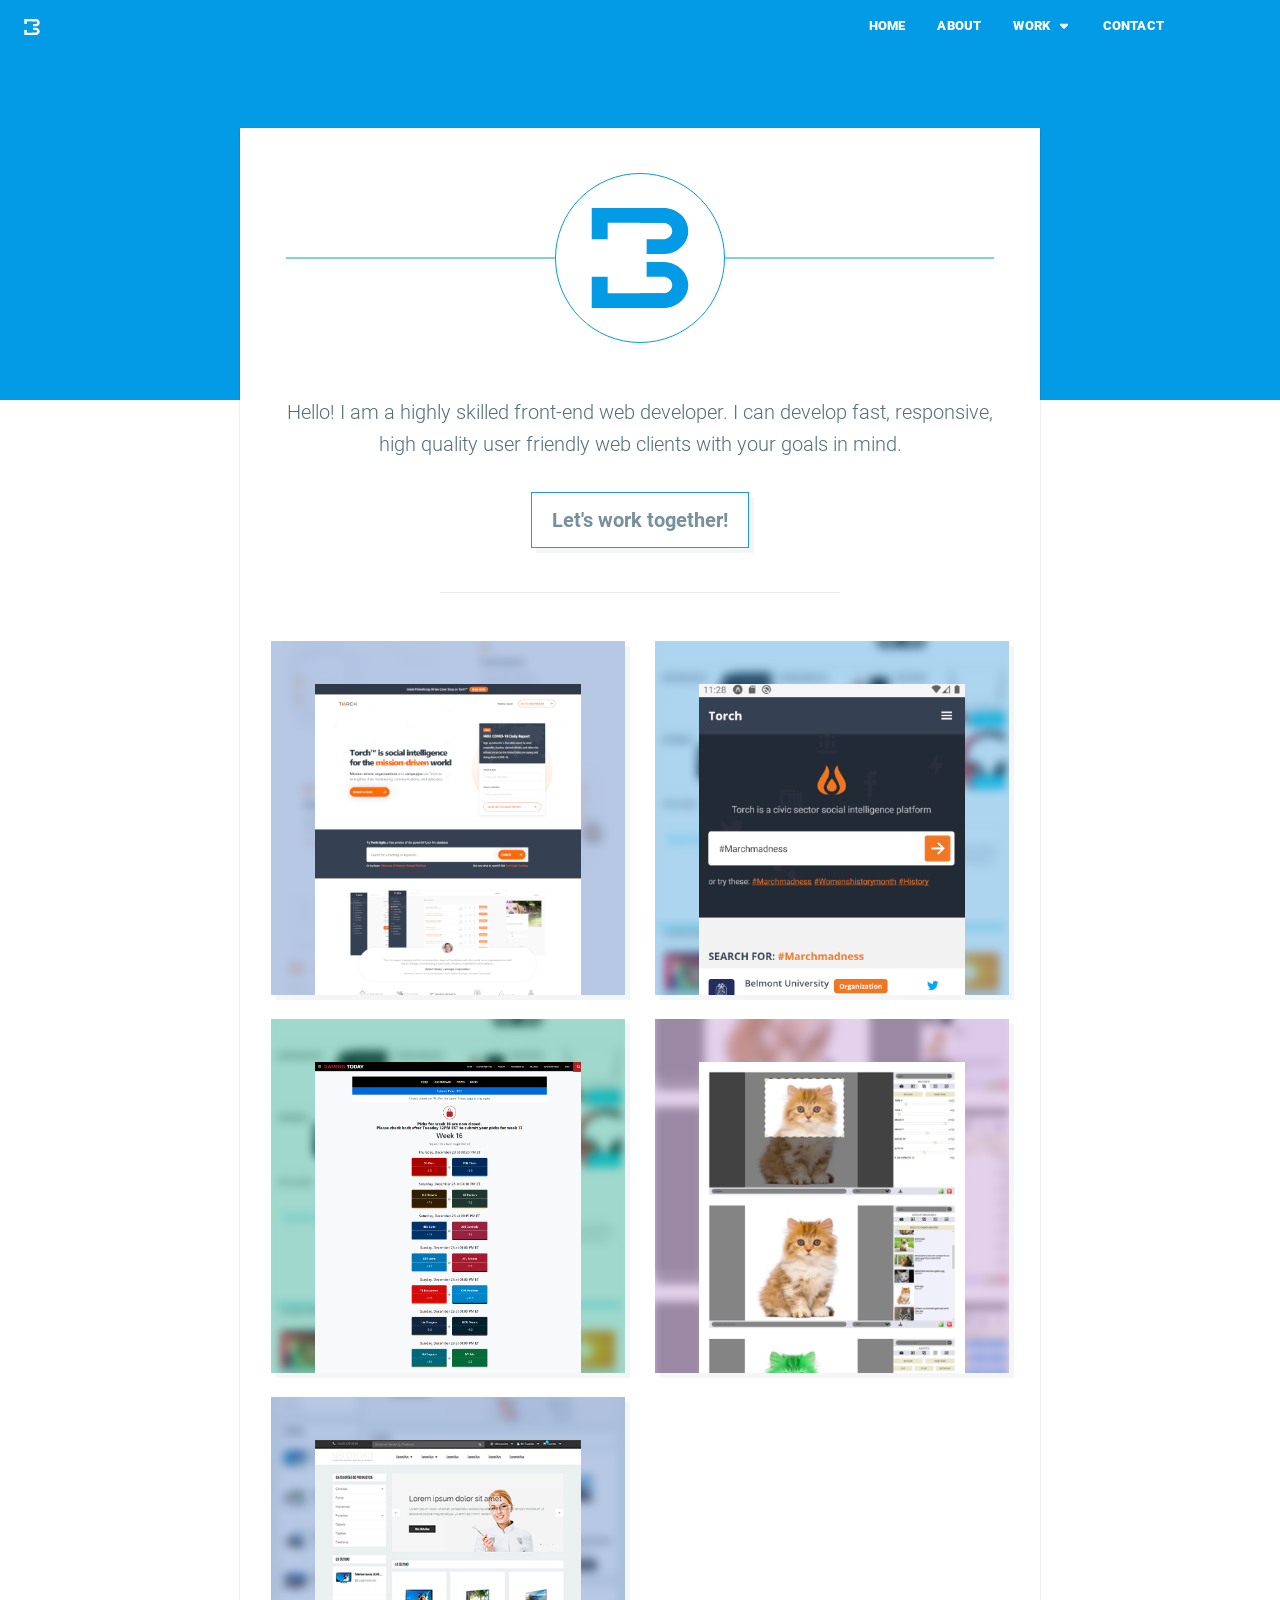
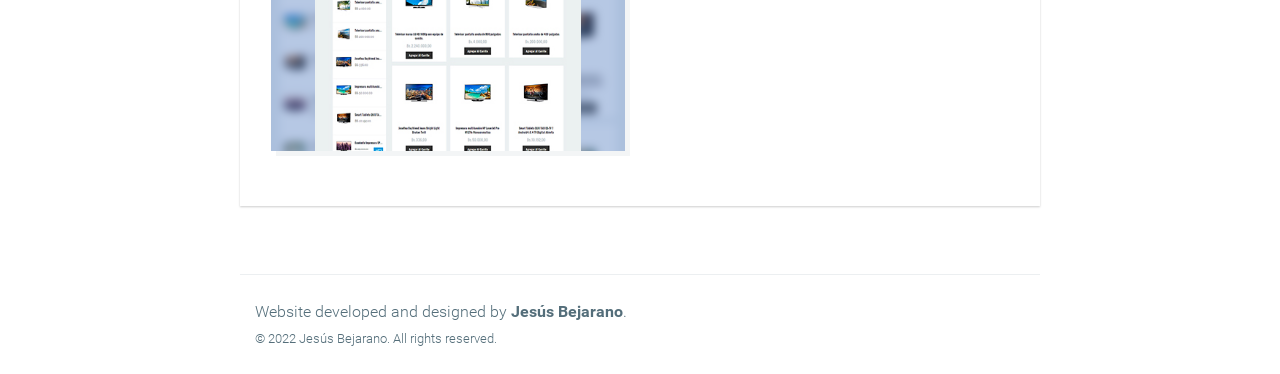
==== index.html @ dff2f797 "gen" ====
<!DOCTYPE html>
<html lang='en'>
<head>
    <meta charset="utf-8"/>
    <meta name="viewport" content="width=device-width, initial-scale=1, maximum-scale=1"/>
    <meta name="description" content='Hello! My name is Jesús Bejarano. I&#39;m a designer, front-end developer from Venezuela.'/>
    <meta name="viewport" content="width=device-width,initial-scale=1,maximum-scale=1.0">
    <title>Jesús Bejarano. Web designer and developer.</title>
    <link rel="shortcut icon" href="https://jbejam.github.io/portfolio/img/favicon.ico" media="all"/>
    <link rel="apple-touch-icon" href="https://jbejam.github.io/portfolio/img/apple-touch-icon.jpg" media="all"/>
    
    <link rel="stylesheet" href="https://jbejam.github.io/portfolio/css/fonts.min.css" media="x">
    
    <link rel="stylesheet" href="https://jbejam.github.io/portfolio//css/highlight/dracula.css" media="x">
    
    
    <link rel="stylesheet" href="https://jbejam.github.io/portfolio/css/main.css" media="all"/>
    <script>window.Hugo = {}; window.Hugo.Site = {}; window.Hugo.Site.BaseURL = "/";</script>
    <script>window.MQ=Object.freeze({tiny:window.matchMedia("only screen and (max-width: 33.9em)").matches,tinyUp:window.matchMedia("only screen and (min-width: 34em)").matches,small:window.matchMedia("only screen and (max-width: 47.9em)").matches,smallUp:window.matchMedia("only screen and (min-width: 48em)").matches,medium:window.matchMedia("only screen and (max-width: 61.9em)").matches,mediumUp:window.matchMedia("only screen and (min-width: 62em)").matches,large:window.matchMedia("only screen and (max-width: 74.9em)").matches,largeUp:window.matchMedia("only screen and (min-width: 75em)").matches}),function(e,n,t){"use strict";var i="(max-width: 62em)";t.doSync=function(){var e=[].slice.call(arguments,0,1)[0],n=[].slice.call(arguments,1);void 0!==window.requestAnimationFrame?t.requestAnimationFrame(function(){e.apply(this,n)}):setTimeout(e,0,n)},t.appendStyle=function(e){document.head.appendChild(e)},t.inStyleSheets=function(e){return[].some.call(document.styleSheets,function(n){var t=n.href;return t&&t.indexOf(e)>-1})},t.setMedia=function(e,n){var i=e.href;n=n,Array.isArray(e)&&(e=e[0],i=e.href);var a=t.inStyleSheets(i);return a?(e.media=n,!0):void t.doSync(t.setMedia,e,n)},t.setMediaMobile=function(e){t.setMedia(e,i)},t.setMediaDesktop=function(e){t.setMedia(e,"all")},[].forEach.call(e,function(e){var n=e.media;"x"===n&&t.setMediaDesktop(e),"m"===n&&t.setMediaMobile(e)})}(document.getElementsByTagName("link"),window.document.styleSheets,window),function(){"use strict";function e(e){var n=document.head,t=new XMLHttpRequest;t.open("GET",e,!0),t.responseType="document",t.send(),t.onload=function(e){try{var i=t.responseXML.documentElement;i.style.display="none",n.insertBefore(i,n.childNodes[n.childNodes.length-1])}catch(e){console.log(e)}}}var n=document;n.head;e("https://jbejam.github.io/portfolio/svg/build/symbol/svg/sprite.symbol.svg")}();</script>
</head>
<body>

    <header id="header" class="header spread" data-sticky-container>
        <nav id="mobileNavigation" class="navigation spread tween affix top top-bar" aria-hidden="true">
            <a class="logo tween absolute-center-y" href="/">
                <svg xmlns="http://www.w3.org/2000/svg" width="32" height="33.138" viewBox="0 0 29.999998 31.066779"><g fill="#039be5"><path d="M3.98 4.582V.006h18.672v4.576z"/><path d="M22.25 0c-3.227 0-6.153 1.797-7.305 4.58h7.004c.087-.007.176-.012.265-.012 1.542 0 2.793 1.155 2.793 2.58-.002 1.32-1.083 2.426-2.504 2.562v.004h-5.442v4.602h5.442v.01l.12-.01h.024v-.002c4.12-.212 7.344-3.356 7.352-7.166C30 3.176 26.55 0 22.25 0zM0 .017v9.695h4.953V.017z"/><g><path d="M3.98 26.485v4.576h18.672v-4.575z"/><path d="M22.25 31.067c-3.227 0-6.153-1.797-7.305-4.582h7.004c.087.01.176.013.265.014 1.542 0 2.793-1.156 2.793-2.58-.002-1.32-1.083-2.427-2.504-2.563v-.004h-5.442V16.75h5.442v-.01l.12.01h.024v.003c4.12.212 7.344 3.355 7.352 7.166 0 3.97-3.45 7.147-7.75 7.147zM0 31.05v-9.695h4.953v9.695z"/></g></g></svg>
            </a>
            <a id="mobileNavigationTrigger" href="javascript:;" class="hamburger absolute-center-y" aria-expanded="false" aria-label="navigation menu" role="button" title="navigation menu" aria-controls="navigation">
                <span></span>
            </a>
        </nav>
        <nav id="navigation" class="navigation spread tween affix top top-bar" data-sticky  data-options="marginTop:0;" style="width:100%">
            <div class="top-bar-left">
                <ul class="menu">
                    <li class="topbar-title">
                        <a id="logo" class="logo tween" href="https://jbejam.github.io/portfolio/">
                            <svg xmlns="http://www.w3.org/2000/svg" width="32" height="33.138" viewBox="0 0 29.999998 31.066779"><g fill="#039be5"><path d="M3.98 4.582V.006h18.672v4.576z"/><path d="M22.25 0c-3.227 0-6.153 1.797-7.305 4.58h7.004c.087-.007.176-.012.265-.012 1.542 0 2.793 1.155 2.793 2.58-.002 1.32-1.083 2.426-2.504 2.562v.004h-5.442v4.602h5.442v.01l.12-.01h.024v-.002c4.12-.212 7.344-3.356 7.352-7.166C30 3.176 26.55 0 22.25 0zM0 .017v9.695h4.953V.017z"/><g><path d="M3.98 26.485v4.576h18.672v-4.575z"/><path d="M22.25 31.067c-3.227 0-6.153-1.797-7.305-4.582h7.004c.087.01.176.013.265.014 1.542 0 2.793-1.156 2.793-2.58-.002-1.32-1.083-2.427-2.504-2.563v-.004h-5.442V16.75h5.442v-.01l.12.01h.024v.003c4.12.212 7.344 3.355 7.352 7.166 0 3.97-3.45 7.147-7.75 7.147zM0 31.05v-9.695h4.953v9.695z"/></g></g></svg>
                        </a>
                    </li>
                </ul>
            </div>
            <div role="navigation" class="top-bar-right" aria-hidden="false">
                <ul class="menu">
                    <li>
                        <ul class="vertical medium-horizontal menu">
                            <li>
                                <a id="site-title" href="https://jbejam.github.io/portfolio/">Home</a>
                            </li>

                            <li>
                                <a title="About" href="https://jbejam.github.io/portfolio/page/about/">About</a>
                            </li>
                            <li>
                                <a href="javascript:;" data-submenu>
                                 Work&nbsp;
                                 <svg xmlns="http://www.w3.org/2000/svg" width="24px" height="24px" viewBox="0 0 24 24" fill="white">
                                    <path d="M6.1018 8C5.02785 8 4.45387 9.2649 5.16108 10.0731L10.6829 16.3838C11.3801 17.1806 12.6197 17.1806 13.3169 16.3838L18.8388 10.0731C19.5459 9.2649 18.972 8 17.898 8H6.1018Z" fill="#white"/>
                                </svg>
                            </a>
                            <ul class="submenu">
                                <li>
                                  <a href="https://jbejam.github.io/portfolio/sample/torch">Torch</a>
                              </li>
                              <li>
                                  <a href="https://jbejam.github.io/portfolio/sample/torch-mobile/">Torch Mobile</a>
                              </li>
                              <li>
                                  <a href="https://jbejam.github.io/portfolio/sample/pick-em/">WP Pick-Em</a>
                              </li>
                              <li>
                                  <a href="https://jbejam.github.io/portfolio/sample/phantasoft-embeddable-image-editor/">Phantasoft IE</a>
                              </li>
                              <li>
                                  <a href="https://jbejam.github.io/portfolio/sample/necoyoad/">Necoyoad</a>
                              </li>
                          </ul>
                      </li>
                      <li>
                        <a title="Contact" href="https://jbejam.github.io/portfolio/page/contact/">Contact</a>
                    </li>
                </ul>
            </li>
            <li>
                <ul class="menu">

                    <li>
                        <a title="Github" href="http://github.com/jbejam" target="_blank">
                            <svg>
                                <use xlink:href="#github"></use>
                            </svg>
                        </a>
                    </li>





                    <li>
                        <a title="LinkedIn" href="https://ve.linkedin.com/in/jes%c3%bas-bejarano-33677758" target="_blank">
                            <svg>
                                <use xlink:href="#linkedin"></use>
                            </svg>
                        </a>
                    </li>



                </ul>
            </li>
        </ul>
    </div>
</nav>
</header>

<main id="main" class="main pale row">
    
    <header id="intro" class="intro text-center stack column">
        <div class="featured line-through">
            <a class="picture rounded-frame tween" href="/">
                <img src="img/default.svg" alt="Logo">
            </a>
        </div>
        <h1></h1>
        <p class="lead">Hello! I am a highly skilled front-end web developer. I can develop fast, responsive, high quality user friendly web clients with your goals in mind.</p>
        <a class="hollow large primary button" href="mailto:bejaranojesus99@gmail.com" target="_top">Let&#39;s work together!</a>
    </header>
    
    <hr />

    <article class="row medium-up-2">
        <article class="sample column">
            <a href="https://jbejam.github.io/portfolio/sample/torch" target="_self" title="The Torch intelligence platform">
                <figure class="rise tween">
                    <span class="thumbnail-background absolute-center absolute-before-center" style="background-image: url('img/jesus.torch1.com_364px.png')"></span>
                    <img class="thumbnail" src="https://jbejam.github.io/portfolio/img/jesus.torch1.com_364px.png" alt="The Torch intelligence platform">
                    <figcaption class="details tween">
                        <h6 class="title">The Torch Intelligence Platform</h6>
                        <p class="body">
                            Worked the The Torch Intelligence Platform.<br/><br/>Role: <strong>Front-End developer</strong>.
                        </p>
                    </figcaption>
                </figure>
            </a>
        </article>


    <article class="sample column">
            <a href="https://jbejam.github.io/portfolio/sample/torch-mobile/" target="_self" title="NFL Pick-EM">
                <figure class="rise tween">
                    <span class="thumbnail-background absolute-center absolute-before-center" style="background-image: url('img/364px/captura-phcomputer.jpg')"></span>
                    <img class="thumbnail" src="https://jbejam.github.io/portfolio/img/torch_mobile_search.png" alt="Torch Mobile">
                    <figcaption class="details tween">
                        <h6 class="title">The Torch Mobile App</h6>
                        <p class="body">
                        I created and developed a mobile version of Torch with the mobile framework React Native.  
                        <br/>
                        Role: <strong>Front/Back-End developer </strong>
                    </p>
                </figcaption>
            </figure>
        </a>
    </article>
    
        <article class="sample column">
            <a href="https://jbejam.github.io/portfolio/sample/pick-em/" target="_self" title="NFL Pick-EM">
                <figure class="rise tween">
                    <span class="thumbnail-background absolute-center absolute-before-center" style="background-image: url('img/364px/captura-phcomputer.jpg')"></span>
                    <img class="thumbnail" src="https://jbejam.github.io/portfolio/img/www.gamingtoday.com_pickem_.png" alt="NFL Pick-EM">
                    <figcaption class="details tween">
                        <h6 class="title">NFL pick-em game Wordpress plugin</h6>
                        <p class="body">
                        A pick-em game is a pool where friends join together to try to guess the scores of NFL games, week by week.
                        <br/>
                        Role: <strong>Front/Back-End developer </strong>
                    </p>
                </figcaption>
            </figure>
        </a>
    </article>
    <article class="sample column">
            <a href="https://jbejam.github.io/portfolio/sample/phantasoft-embeddable-image-editor/" target="_self" title="Phantasoft&#39;s Image Editor">
                <figure class="rise tween">
                    <span class="thumbnail-background absolute-center absolute-before-center" style="background-image: url('img/364px/image-plugin.png')"></span>
                    <img class="thumbnail" src="img/364px/image-plugin.png" alt="Phantasoft&#39;s Image Editor">
                    <figcaption class="details tween">
                        <h6 class="title">Phantasoft&#39;s Image Editor</h6>
                        <p class="body">
                            I developed a complete embedded image editor for "Phantasoft S.R.L" to be integrated in many of their applications.<br/><br/>Role: <strong>Front-End developer</strong>.
                        </p>
                    </figcaption>
                </figure>
            </a>
        </article>

        <article class="sample column">
            <a href="https://jbejam.github.io/portfolio/sample/necoyoad/" target="_self" title="necoyoad">
                <figure class="rise tween">
                    <span class="thumbnail-background absolute-center absolute-before-center" style="background-image: url('img/364px/captura-necotienda-home.jpg')"></span>
                    <img class="thumbnail" src="img/364px/captura-necotienda-home.jpg" alt="necoyoad">
                    <figcaption class="details tween">
                        <h6 class="title">necoyoad</h6>
                        <p class="body">
                            I worked more than year and a half with “Necoyoad C.A” as Front-End developer crafting and designing web products.<br/>Role: <strong>Front-End developer.</strong>
                        </p>
                    </figcaption>
                </figure>
            </a>
        </article>
</article>
</main>

     <footer id="footer" class="footer">
    <div class="row">
        <div class="column">
            <div class="tob-bar">
                <div class="top-bar-left">
                    <ul class="menu">
                        <li>
                            <p>Website developed and designed by <strong>Jesús Bejarano</strong>.</p><p><small>&copy;&nbsp;2022 Jesús Bejarano. All rights reserved.</mall></p>
                        </li>
                    </ul>
                </div>
                <div class="top-bar-right">
                    <ul class="menu simple">
                        
<li>
    <a title="Github" href="http://github.com/jbejam" target="_blank">
        <svg>
            <use xlink:href="#github"></use>
        </svg>
    </a>
</li>





<li>
    <a title="LinkedIn" href="https://ve.linkedin.com/in/jes%c3%bas-bejarano-33677758" target="_blank">
        <svg>
            <use xlink:href="#linkedin"></use>
        </svg>
    </a>
</li>

                    </ul>
                </div>
            </div>
        </div>
    </div>
</footer>
<script src="https://jbejam.github.io/portfolio/js/jquery.min.js"></script>
<script src="https://jbejam.github.io/portfolio/js/foot.min.js"></script>
<script>
</script>


<script>
    $(document).ready(function () {
      var snippets = [].slice.call(document.getElementsByTagName('CODE'));
      var codeblocks = [].map.call(snippets, function (i) { return i.textContent});
      var worker = new Worker('highlight-worker.js');
      worker.onmessage = function(event) {
          [].forEach.call(event.data, function (code, i) {
           snippets[i].classList.add('hljs');
           snippets[i].innerHTML = code.value;
         });
      };
      worker.postMessage({
          codeblocks: codeblocks,
          hugo: Hugo,
          }
      );
    });

</script>



<script async>
  (function(i,s,o,g,r,a,m){i['GoogleAnalyticsObject']=r;i[r]=i[r]||function(){
    (i[r].q=i[r].q||[]).push(arguments)},i[r].l=1*new Date();a=s.createElement(o),
    m=s.getElementsByTagName(o)[0];a.async=1;a.src=g;m.parentNode.insertBefore(a,m)
  })(window,document,'script','//www.google-analytics.com/analytics.js','ga');
  ga('create', 'Your Google Analytics tracking id', 'auto');
  ga('send', 'pageview');

</script>

</body>
</html>
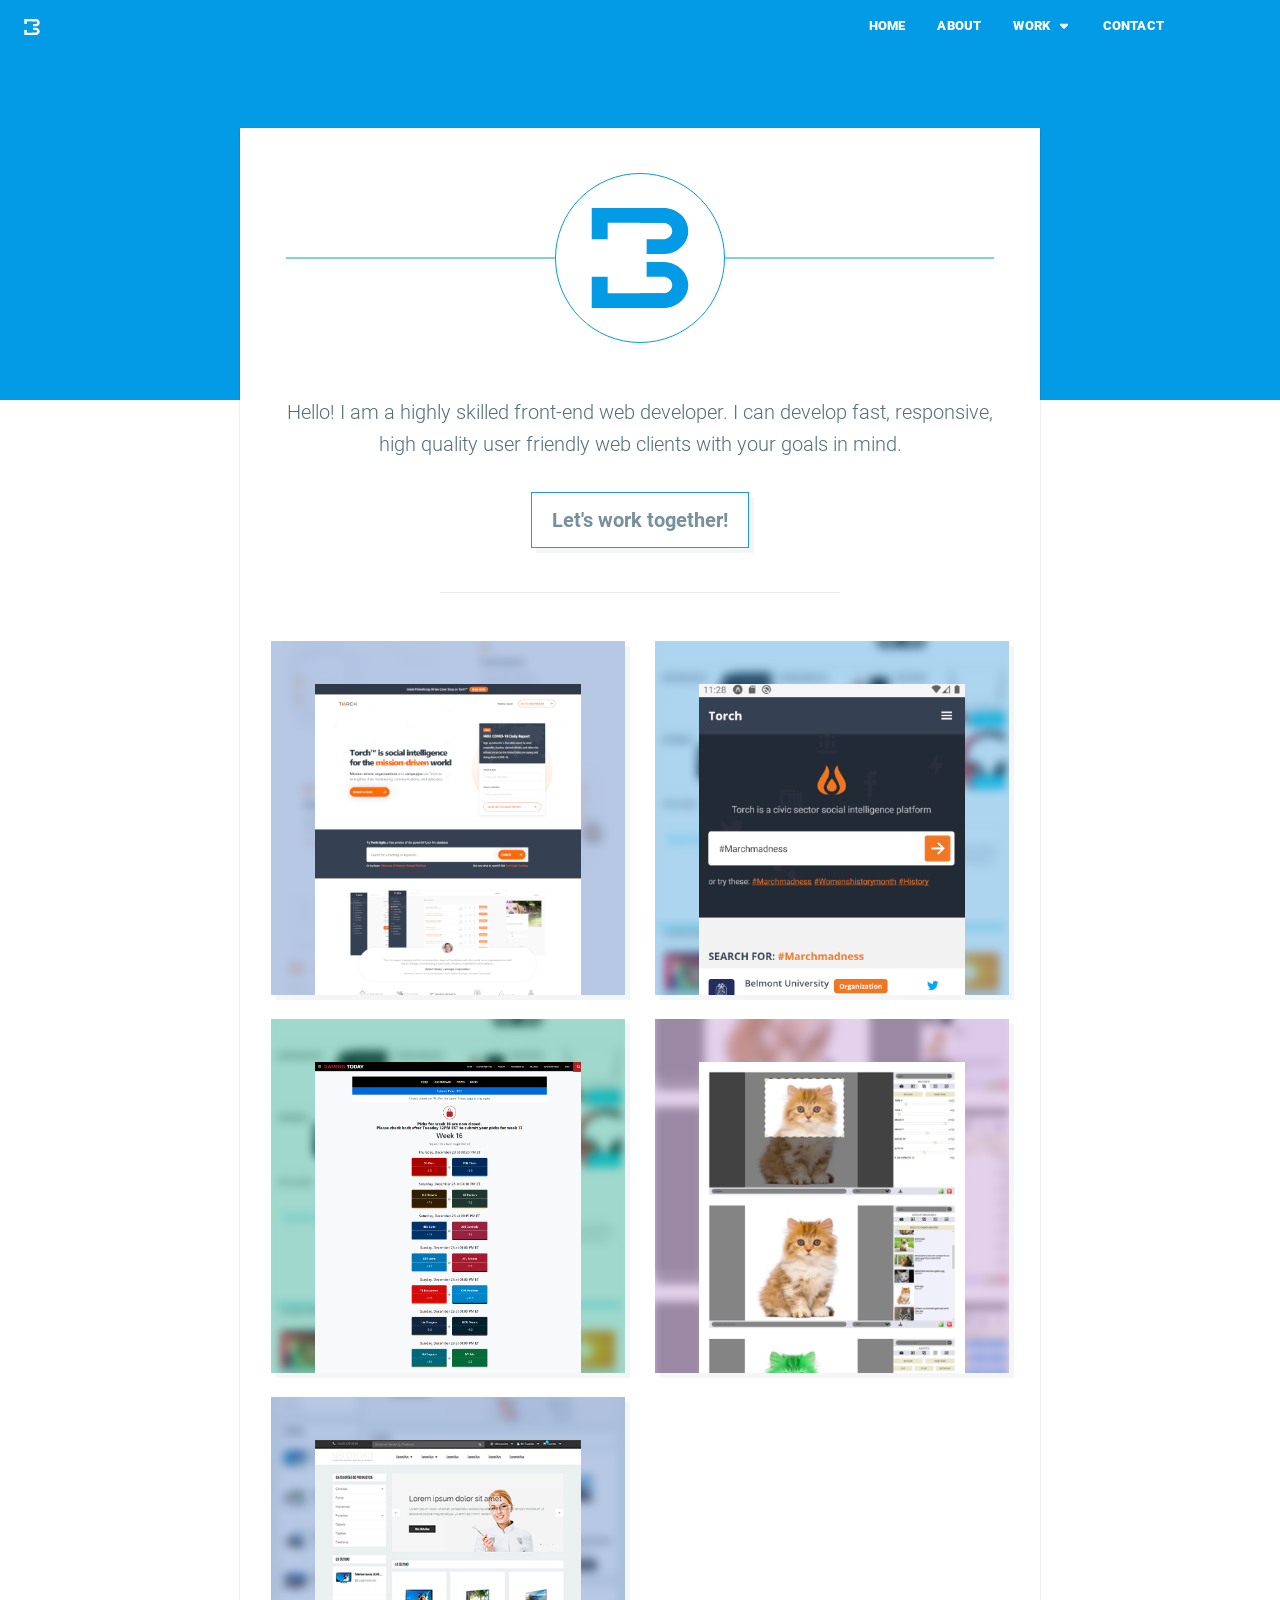
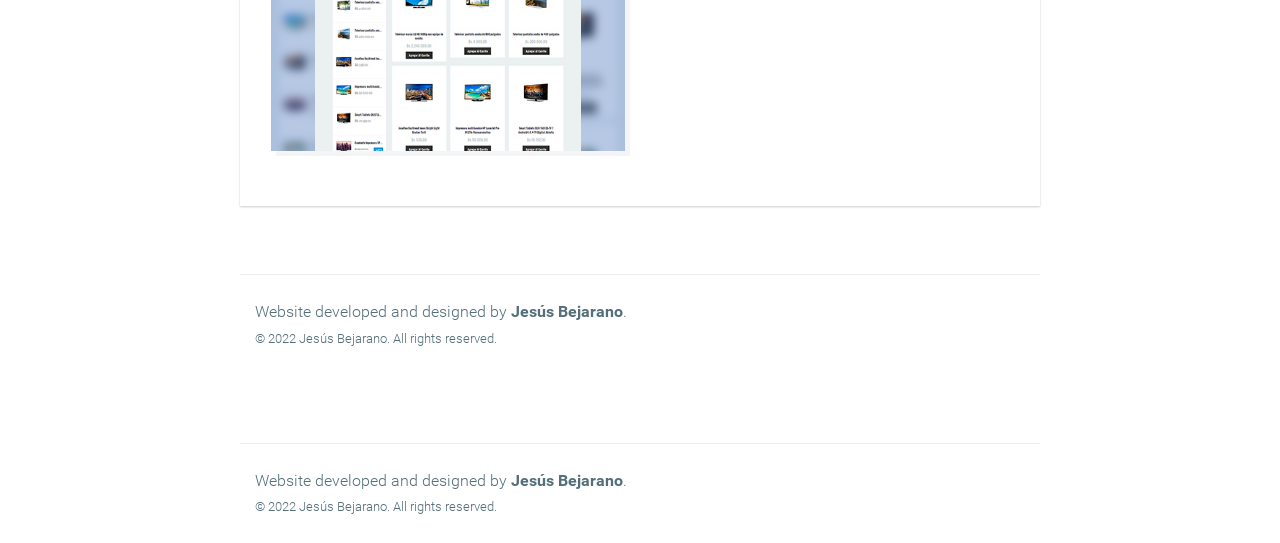
==== commit f697ed02: "gen" ====
--- a/index.html
+++ b/index.html
@@ -1,3 +1,116 @@
+<!DOCTYPE html>
+<html lang='en'>
+<head>
+    <meta charset="utf-8"/>
+    <meta name="viewport" content="width=device-width, initial-scale=1, maximum-scale=1"/>
+    <meta name="description" content='Hello! My name is Jesús Bejarano. I&#39;m a designer, front-end developer from Venezuela.'/>
+    <meta name="viewport" content="width=device-width,initial-scale=1,maximum-scale=1.0">
+    <title>Jesús Bejarano. Web designer and developer.</title>
+    <link rel="shortcut icon" href="https://jbejam.github.io/portfolio/img/favicon.ico" media="all"/>
+    <link rel="apple-touch-icon" href="https://jbejam.github.io/portfolio/img/apple-touch-icon.jpg" media="all"/>
+    
+    <link rel="stylesheet" href="https://jbejam.github.io/portfolio/css/fonts.min.css" media="x">
+    
+    <link rel="stylesheet" href="https://jbejam.github.io/portfolio//css/highlight/dracula.css" media="x">
+    
+    
+    <link rel="stylesheet" href="https://jbejam.github.io/portfolio/css/main.css" media="all"/>
+    <script>window.Hugo = {}; window.Hugo.Site = {}; window.Hugo.Site.BaseURL = "/";</script>
+    <script>window.MQ=Object.freeze({tiny:window.matchMedia("only screen and (max-width: 33.9em)").matches,tinyUp:window.matchMedia("only screen and (min-width: 34em)").matches,small:window.matchMedia("only screen and (max-width: 47.9em)").matches,smallUp:window.matchMedia("only screen and (min-width: 48em)").matches,medium:window.matchMedia("only screen and (max-width: 61.9em)").matches,mediumUp:window.matchMedia("only screen and (min-width: 62em)").matches,large:window.matchMedia("only screen and (max-width: 74.9em)").matches,largeUp:window.matchMedia("only screen and (min-width: 75em)").matches}),function(e,n,t){"use strict";var i="(max-width: 62em)";t.doSync=function(){var e=[].slice.call(arguments,0,1)[0],n=[].slice.call(arguments,1);void 0!==window.requestAnimationFrame?t.requestAnimationFrame(function(){e.apply(this,n)}):setTimeout(e,0,n)},t.appendStyle=function(e){document.head.appendChild(e)},t.inStyleSheets=function(e){return[].some.call(document.styleSheets,function(n){var t=n.href;return t&&t.indexOf(e)>-1})},t.setMedia=function(e,n){var i=e.href;n=n,Array.isArray(e)&&(e=e[0],i=e.href);var a=t.inStyleSheets(i);return a?(e.media=n,!0):void t.doSync(t.setMedia,e,n)},t.setMediaMobile=function(e){t.setMedia(e,i)},t.setMediaDesktop=function(e){t.setMedia(e,"all")},[].forEach.call(e,function(e){var n=e.media;"x"===n&&t.setMediaDesktop(e),"m"===n&&t.setMediaMobile(e)})}(document.getElementsByTagName("link"),window.document.styleSheets,window),function(){"use strict";function e(e){var n=document.head,t=new XMLHttpRequest;t.open("GET",e,!0),t.responseType="document",t.send(),t.onload=function(e){try{var i=t.responseXML.documentElement;i.style.display="none",n.insertBefore(i,n.childNodes[n.childNodes.length-1])}catch(e){console.log(e)}}}var n=document;n.head;e("https://jbejam.github.io/portfolio/svg/build/symbol/svg/sprite.symbol.svg")}();</script>
+</head>
+<body>
+
+    <header id="header" class="header spread" data-sticky-container>
+        <nav id="mobileNavigation" class="navigation spread tween affix top top-bar" aria-hidden="true">
+            <a class="logo tween absolute-center-y" href="/">
+                <svg xmlns="http://www.w3.org/2000/svg" width="32" height="33.138" viewBox="0 0 29.999998 31.066779"><g fill="#039be5"><path d="M3.98 4.582V.006h18.672v4.576z"/><path d="M22.25 0c-3.227 0-6.153 1.797-7.305 4.58h7.004c.087-.007.176-.012.265-.012 1.542 0 2.793 1.155 2.793 2.58-.002 1.32-1.083 2.426-2.504 2.562v.004h-5.442v4.602h5.442v.01l.12-.01h.024v-.002c4.12-.212 7.344-3.356 7.352-7.166C30 3.176 26.55 0 22.25 0zM0 .017v9.695h4.953V.017z"/><g><path d="M3.98 26.485v4.576h18.672v-4.575z"/><path d="M22.25 31.067c-3.227 0-6.153-1.797-7.305-4.582h7.004c.087.01.176.013.265.014 1.542 0 2.793-1.156 2.793-2.58-.002-1.32-1.083-2.427-2.504-2.563v-.004h-5.442V16.75h5.442v-.01l.12.01h.024v.003c4.12.212 7.344 3.355 7.352 7.166 0 3.97-3.45 7.147-7.75 7.147zM0 31.05v-9.695h4.953v9.695z"/></g></g></svg>
+            </a>
+            <a id="mobileNavigationTrigger" href="javascript:;" class="hamburger absolute-center-y" aria-expanded="false" aria-label="navigation menu" role="button" title="navigation menu" aria-controls="navigation">
+                <span></span>
+            </a>
+        </nav>
+        <nav id="navigation" class="navigation spread tween affix top top-bar" data-sticky  data-options="marginTop:0;" style="width:100%">
+            <div class="top-bar-left">
+                <ul class="menu">
+                    <li class="topbar-title">
+                        <a id="logo" class="logo tween" href="https://jbejam.github.io/portfolio/">
+                            <svg xmlns="http://www.w3.org/2000/svg" width="32" height="33.138" viewBox="0 0 29.999998 31.066779"><g fill="#039be5"><path d="M3.98 4.582V.006h18.672v4.576z"/><path d="M22.25 0c-3.227 0-6.153 1.797-7.305 4.58h7.004c.087-.007.176-.012.265-.012 1.542 0 2.793 1.155 2.793 2.58-.002 1.32-1.083 2.426-2.504 2.562v.004h-5.442v4.602h5.442v.01l.12-.01h.024v-.002c4.12-.212 7.344-3.356 7.352-7.166C30 3.176 26.55 0 22.25 0zM0 .017v9.695h4.953V.017z"/><g><path d="M3.98 26.485v4.576h18.672v-4.575z"/><path d="M22.25 31.067c-3.227 0-6.153-1.797-7.305-4.582h7.004c.087.01.176.013.265.014 1.542 0 2.793-1.156 2.793-2.58-.002-1.32-1.083-2.427-2.504-2.563v-.004h-5.442V16.75h5.442v-.01l.12.01h.024v.003c4.12.212 7.344 3.355 7.352 7.166 0 3.97-3.45 7.147-7.75 7.147zM0 31.05v-9.695h4.953v9.695z"/></g></g></svg>
+                        </a>
+                    </li>
+                </ul>
+            </div>
+            <div role="navigation" class="top-bar-right" aria-hidden="false">
+                <ul class="menu">
+                    <li>
+                        <ul class="vertical medium-horizontal menu">
+                            <li>
+                                <a id="site-title" href="https://jbejam.github.io/portfolio/">Home</a>
+                            </li>
+
+                            <li>
+                                <a title="About" href="https://jbejam.github.io/portfolio/page/about/">About</a>
+                            </li>
+                            <li>
+                                <a href="javascript:;" data-submenu>
+                                 Work&nbsp;
+                                 <svg xmlns="http://www.w3.org/2000/svg" width="24px" height="24px" viewBox="0 0 24 24" fill="white">
+                                    <path d="M6.1018 8C5.02785 8 4.45387 9.2649 5.16108 10.0731L10.6829 16.3838C11.3801 17.1806 12.6197 17.1806 13.3169 16.3838L18.8388 10.0731C19.5459 9.2649 18.972 8 17.898 8H6.1018Z" fill="#white"/>
+                                </svg>
+                            </a>
+                            <ul class="submenu">
+                                <li>
+                                  <a href="https://jbejam.github.io/portfolio/sample/torch">Torch</a>
+                              </li>
+                              <li>
+                                  <a href="https://jbejam.github.io/portfolio/sample/torch-mobile/">Torch Mobile</a>
+                              </li>
+                              <li>
+                                  <a href="https://jbejam.github.io/portfolio/sample/pick-em/">WP Pick-Em</a>
+                              </li>
+                              <li>
+                                  <a href="https://jbejam.github.io/portfolio/sample/phantasoft-embeddable-image-editor/">Phantasoft IE</a>
+                              </li>
+                              <li>
+                                  <a href="https://jbejam.github.io/portfolio/sample/necoyoad/">Necoyoad</a>
+                              </li>
+                          </ul>
+                      </li>
+                      <li>
+                        <a title="Contact" href="https://jbejam.github.io/portfolio/page/contact/">Contact</a>
+                    </li>
+                </ul>
+            </li>
+            <li>
+                <ul class="menu">
+
+                    <li>
+                        <a title="Github" href="http://github.com/jbejam" target="_blank">
+                            <svg>
+                                <use xlink:href="#github"></use>
+                            </svg>
+                        </a>
+                    </li>
+
+
+
+
+
+                    <li>
+                        <a title="LinkedIn" href="https://ve.linkedin.com/in/jes%c3%bas-bejarano-33677758" target="_blank">
+                            <svg>
+                                <use xlink:href="#linkedin"></use>
+                            </svg>
+                        </a>
+                    </li>
+
+
+
+                </ul>
+            </li>
+        </ul>
+    </div>
+</nav>
+</header>
 
 <!DOCTYPE html>
 <html lang='en'>
@@ -290,3 +403,83 @@
 
 </body>
 </html>
+ <footer id="footer" class="footer">
+    <div class="row">
+        <div class="column">
+            <div class="tob-bar">
+                <div class="top-bar-left">
+                    <ul class="menu">
+                        <li>
+                            <p>Website developed and designed by <strong>Jesús Bejarano</strong>.</p><p><small>&copy;&nbsp;2022 Jesús Bejarano. All rights reserved.</mall></p>
+                        </li>
+                    </ul>
+                </div>
+                <div class="top-bar-right">
+                    <ul class="menu simple">
+                        
+<li>
+    <a title="Github" href="http://github.com/jbejam" target="_blank">
+        <svg>
+            <use xlink:href="#github"></use>
+        </svg>
+    </a>
+</li>
+
+
+
+
+
+<li>
+    <a title="LinkedIn" href="https://ve.linkedin.com/in/jes%c3%bas-bejarano-33677758" target="_blank">
+        <svg>
+            <use xlink:href="#linkedin"></use>
+        </svg>
+    </a>
+</li>
+
+                    </ul>
+                </div>
+            </div>
+        </div>
+    </div>
+</footer>
+<script src="https://jbejam.github.io/portfolio/js/jquery.min.js"></script>
+<script src="https://jbejam.github.io/portfolio/js/foot.min.js"></script>
+<script>
+</script>
+
+
+<script>
+    $(document).ready(function () {
+      var snippets = [].slice.call(document.getElementsByTagName('CODE'));
+      var codeblocks = [].map.call(snippets, function (i) { return i.textContent});
+      var worker = new Worker('highlight-worker.js');
+      worker.onmessage = function(event) {
+          [].forEach.call(event.data, function (code, i) {
+           snippets[i].classList.add('hljs');
+           snippets[i].innerHTML = code.value;
+         });
+      };
+      worker.postMessage({
+          codeblocks: codeblocks,
+          hugo: Hugo,
+          }
+      );
+    });
+
+</script>
+
+
+
+<script async>
+  (function(i,s,o,g,r,a,m){i['GoogleAnalyticsObject']=r;i[r]=i[r]||function(){
+    (i[r].q=i[r].q||[]).push(arguments)},i[r].l=1*new Date();a=s.createElement(o),
+    m=s.getElementsByTagName(o)[0];a.async=1;a.src=g;m.parentNode.insertBefore(a,m)
+  })(window,document,'script','//www.google-analytics.com/analytics.js','ga');
+  ga('create', 'Your Google Analytics tracking id', 'auto');
+  ga('send', 'pageview');
+
+</script>
+
+</body>
+</html>
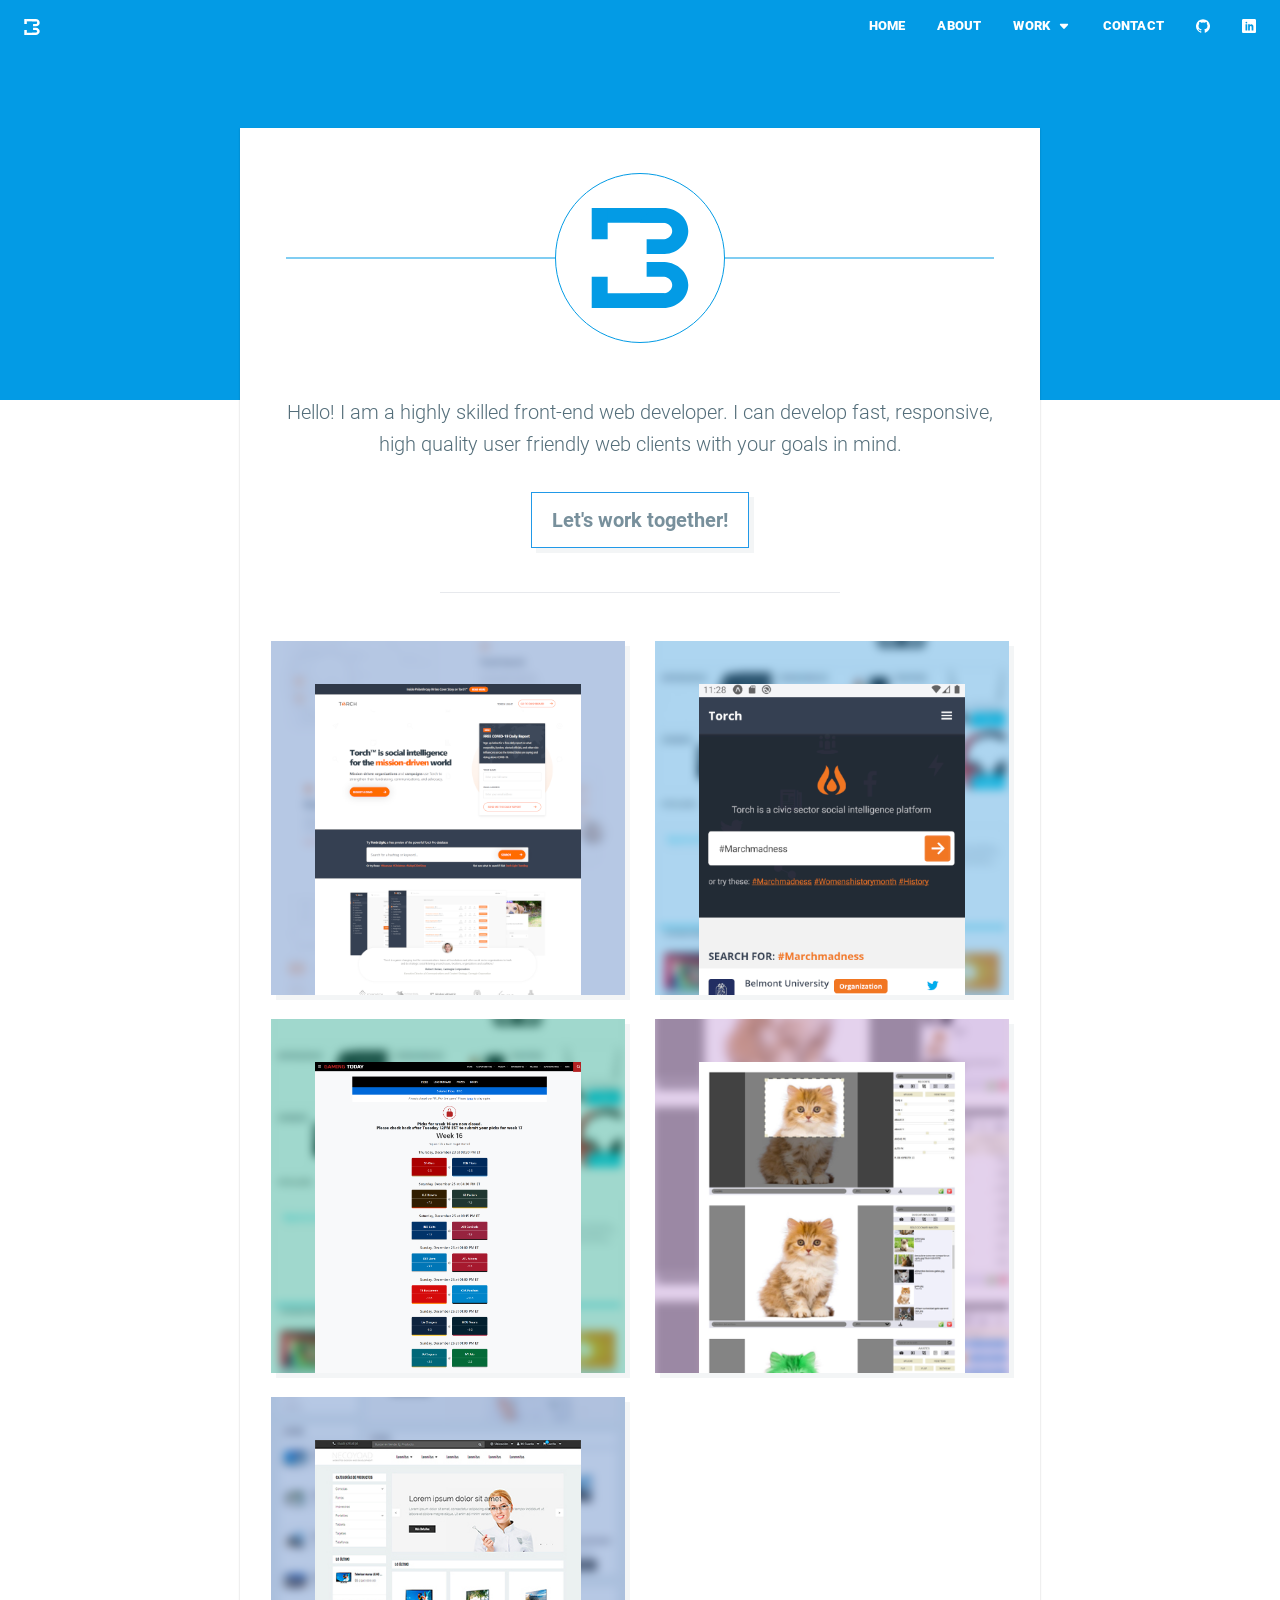
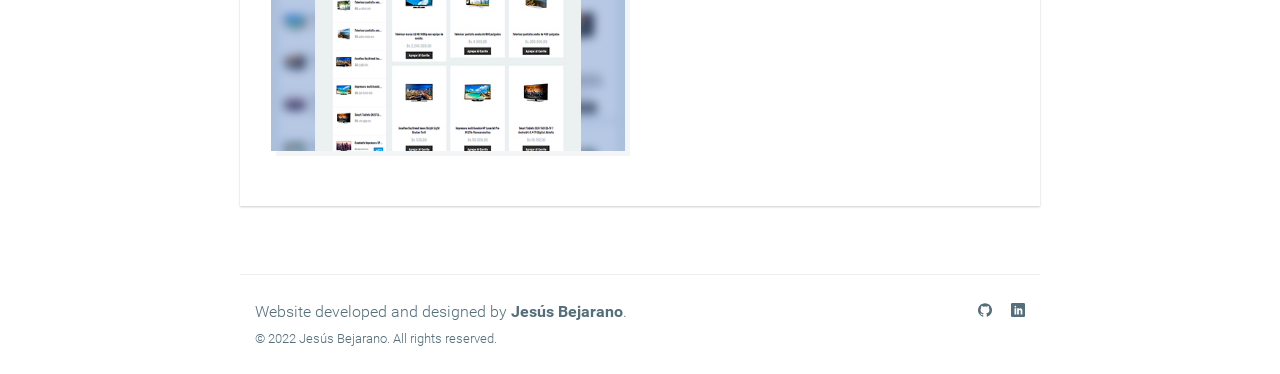
==== commit 0460ebbc: "gen" ====
--- a/index.html
+++ b/index.html
@@ -16,9 +16,8 @@
     
     <link rel="stylesheet" href="https://jbejam.github.io/portfolio/css/main.css" media="all"/>
     <script>window.Hugo = {}; window.Hugo.Site = {}; window.Hugo.Site.BaseURL = "/";</script>
-    <script>window.MQ=Object.freeze({tiny:window.matchMedia("only screen and (max-width: 33.9em)").matches,tinyUp:window.matchMedia("only screen and (min-width: 34em)").matches,small:window.matchMedia("only screen and (max-width: 47.9em)").matches,smallUp:window.matchMedia("only screen and (min-width: 48em)").matches,medium:window.matchMedia("only screen and (max-width: 61.9em)").matches,mediumUp:window.matchMedia("only screen and (min-width: 62em)").matches,large:window.matchMedia("only screen and (max-width: 74.9em)").matches,largeUp:window.matchMedia("only screen and (min-width: 75em)").matches}),function(e,n,t){"use strict";var i="(max-width: 62em)";t.doSync=function(){var e=[].slice.call(arguments,0,1)[0],n=[].slice.call(arguments,1);void 0!==window.requestAnimationFrame?t.requestAnimationFrame(function(){e.apply(this,n)}):setTimeout(e,0,n)},t.appendStyle=function(e){document.head.appendChild(e)},t.inStyleSheets=function(e){return[].some.call(document.styleSheets,function(n){var t=n.href;return t&&t.indexOf(e)>-1})},t.setMedia=function(e,n){var i=e.href;n=n,Array.isArray(e)&&(e=e[0],i=e.href);var a=t.inStyleSheets(i);return a?(e.media=n,!0):void t.doSync(t.setMedia,e,n)},t.setMediaMobile=function(e){t.setMedia(e,i)},t.setMediaDesktop=function(e){t.setMedia(e,"all")},[].forEach.call(e,function(e){var n=e.media;"x"===n&&t.setMediaDesktop(e),"m"===n&&t.setMediaMobile(e)})}(document.getElementsByTagName("link"),window.document.styleSheets,window),function(){"use strict";function e(e){var n=document.head,t=new XMLHttpRequest;t.open("GET",e,!0),t.responseType="document",t.send(),t.onload=function(e){try{var i=t.responseXML.documentElement;i.style.display="none",n.insertBefore(i,n.childNodes[n.childNodes.length-1])}catch(e){console.log(e)}}}var n=document;n.head;e("https://jbejam.github.io/portfolio/svg/build/symbol/svg/sprite.symbol.svg")}();</script>
-</head>
-<body>
+    <script>window.MQ=Object.freeze({tiny:window.matchMedia("only screen and (max-width: 33.9em)").matches,tinyUp:window.matchMedia("only screen and (min-width: 34em)").matches,small:window.matchMedia("only screen and (max-width: 47.9em)").matches,smallUp:window.matchMedia("only screen and (min-width: 48em)").matches,medium:window.matchMedia("only screen and (max-width: 61.9em)").matches,mediumUp:window.matchMedia("only screen and (min-width: 62em)").matches,large:window.matchMedia("only screen and (max-width: 74.9em)").matches,largeUp:window.matchMedia("only screen and (min-width: 75em)").matches}),function(e,n,t){"use strict";var i="(max-width: 62em)";t.doSync=function(){var e=[].slice.call(arguments,0,1)[0],n=[].slice.call(arguments,1);void 0!==window.requestAnimationFrame?t.requestAnimationFrame(function(){e.apply(this,n)}):setTimeout(e,0,n)},t.appendStyle=function(e){document.head.appendChild(e)},t.inStyleSheets=function(e){return[].some.call(document.styleSheets,function(n){var t=n.href;return t&&t.indexOf(e)>-1})},t.setMedia=function(e,n){var i=e.href;n=n,Array.isArray(e)&&(e=e[0],i=e.href);var a=t.inStyleSheets(i);return a?(e.media=n,!0):void t.doSync(t.setMedia,e,n)},t.setMediaMobile=function(e){t.setMedia(e,i)},t.setMediaDesktop=function(e){t.setMedia(e,"all")},[].forEach.call(e,function(e){var n=e.media;"x"===n&&t.setMediaDesktop(e),"m"===n&&t.setMediaMobile(e)})}(document.getElementsByTagName("link"),window.document.styleSheets,window),function(){"use strict";function e(e){var n=document.head,t=new XMLHttpRequest;t.open("GET",e,!0),t.responseType="document",t.send(),t.onload=function(e){try{var i=t.responseXML.documentElement;i.style.display="none",n.insertBefore(i,n.childNodes[n.childNodes.length-1])}catch(e){console.log(e)}}}var n=document;n.head;e("https://jbejam.github.io/portfolio/mysvg/sprite.symbol.svg")}();</script>
+</head><body class="home">
 
     <header id="header" class="header spread" data-sticky-container>
         <nav id="mobileNavigation" class="navigation spread tween affix top top-bar" aria-hidden="true">
@@ -112,119 +111,6 @@
 </nav>
 </header>
 
-<!DOCTYPE html>
-<html lang='en'>
-<head>
-    <meta charset="utf-8"/>
-    <meta name="viewport" content="width=device-width, initial-scale=1, maximum-scale=1"/>
-    <meta name="description" content='Hello! My name is Jesús Bejarano. I&#39;m a designer, front-end developer from Venezuela.'/>
-    <meta name="viewport" content="width=device-width,initial-scale=1,maximum-scale=1.0">
-    <title>Jesús Bejarano. Web designer and developer.</title>
-    <link rel="shortcut icon" href="https://jbejam.github.io/portfolio/img/favicon.ico" media="all"/>
-    <link rel="apple-touch-icon" href="https://jbejam.github.io/portfolio/img/apple-touch-icon.jpg" media="all"/>
-    
-    <link rel="stylesheet" href="https://jbejam.github.io/portfolio/css/fonts.min.css" media="x">
-    
-    <link rel="stylesheet" href="https://jbejam.github.io/portfolio//css/highlight/dracula.css" media="x">
-    
-    
-    <link rel="stylesheet" href="https://jbejam.github.io/portfolio/css/main.css" media="all"/>
-    <script>window.Hugo = {}; window.Hugo.Site = {}; window.Hugo.Site.BaseURL = "/";</script>
-    <script>window.MQ=Object.freeze({tiny:window.matchMedia("only screen and (max-width: 33.9em)").matches,tinyUp:window.matchMedia("only screen and (min-width: 34em)").matches,small:window.matchMedia("only screen and (max-width: 47.9em)").matches,smallUp:window.matchMedia("only screen and (min-width: 48em)").matches,medium:window.matchMedia("only screen and (max-width: 61.9em)").matches,mediumUp:window.matchMedia("only screen and (min-width: 62em)").matches,large:window.matchMedia("only screen and (max-width: 74.9em)").matches,largeUp:window.matchMedia("only screen and (min-width: 75em)").matches}),function(e,n,t){"use strict";var i="(max-width: 62em)";t.doSync=function(){var e=[].slice.call(arguments,0,1)[0],n=[].slice.call(arguments,1);void 0!==window.requestAnimationFrame?t.requestAnimationFrame(function(){e.apply(this,n)}):setTimeout(e,0,n)},t.appendStyle=function(e){document.head.appendChild(e)},t.inStyleSheets=function(e){return[].some.call(document.styleSheets,function(n){var t=n.href;return t&&t.indexOf(e)>-1})},t.setMedia=function(e,n){var i=e.href;n=n,Array.isArray(e)&&(e=e[0],i=e.href);var a=t.inStyleSheets(i);return a?(e.media=n,!0):void t.doSync(t.setMedia,e,n)},t.setMediaMobile=function(e){t.setMedia(e,i)},t.setMediaDesktop=function(e){t.setMedia(e,"all")},[].forEach.call(e,function(e){var n=e.media;"x"===n&&t.setMediaDesktop(e),"m"===n&&t.setMediaMobile(e)})}(document.getElementsByTagName("link"),window.document.styleSheets,window),function(){"use strict";function e(e){var n=document.head,t=new XMLHttpRequest;t.open("GET",e,!0),t.responseType="document",t.send(),t.onload=function(e){try{var i=t.responseXML.documentElement;i.style.display="none",n.insertBefore(i,n.childNodes[n.childNodes.length-1])}catch(e){console.log(e)}}}var n=document;n.head;e("https://jbejam.github.io/portfolio/svg/build/symbol/svg/sprite.symbol.svg")}();</script>
-</head>
-<body>
-
-    <header id="header" class="header spread" data-sticky-container>
-        <nav id="mobileNavigation" class="navigation spread tween affix top top-bar" aria-hidden="true">
-            <a class="logo tween absolute-center-y" href="/">
-                <svg xmlns="http://www.w3.org/2000/svg" width="32" height="33.138" viewBox="0 0 29.999998 31.066779"><g fill="#039be5"><path d="M3.98 4.582V.006h18.672v4.576z"/><path d="M22.25 0c-3.227 0-6.153 1.797-7.305 4.58h7.004c.087-.007.176-.012.265-.012 1.542 0 2.793 1.155 2.793 2.58-.002 1.32-1.083 2.426-2.504 2.562v.004h-5.442v4.602h5.442v.01l.12-.01h.024v-.002c4.12-.212 7.344-3.356 7.352-7.166C30 3.176 26.55 0 22.25 0zM0 .017v9.695h4.953V.017z"/><g><path d="M3.98 26.485v4.576h18.672v-4.575z"/><path d="M22.25 31.067c-3.227 0-6.153-1.797-7.305-4.582h7.004c.087.01.176.013.265.014 1.542 0 2.793-1.156 2.793-2.58-.002-1.32-1.083-2.427-2.504-2.563v-.004h-5.442V16.75h5.442v-.01l.12.01h.024v.003c4.12.212 7.344 3.355 7.352 7.166 0 3.97-3.45 7.147-7.75 7.147zM0 31.05v-9.695h4.953v9.695z"/></g></g></svg>
-            </a>
-            <a id="mobileNavigationTrigger" href="javascript:;" class="hamburger absolute-center-y" aria-expanded="false" aria-label="navigation menu" role="button" title="navigation menu" aria-controls="navigation">
-                <span></span>
-            </a>
-        </nav>
-        <nav id="navigation" class="navigation spread tween affix top top-bar" data-sticky  data-options="marginTop:0;" style="width:100%">
-            <div class="top-bar-left">
-                <ul class="menu">
-                    <li class="topbar-title">
-                        <a id="logo" class="logo tween" href="https://jbejam.github.io/portfolio/">
-                            <svg xmlns="http://www.w3.org/2000/svg" width="32" height="33.138" viewBox="0 0 29.999998 31.066779"><g fill="#039be5"><path d="M3.98 4.582V.006h18.672v4.576z"/><path d="M22.25 0c-3.227 0-6.153 1.797-7.305 4.58h7.004c.087-.007.176-.012.265-.012 1.542 0 2.793 1.155 2.793 2.58-.002 1.32-1.083 2.426-2.504 2.562v.004h-5.442v4.602h5.442v.01l.12-.01h.024v-.002c4.12-.212 7.344-3.356 7.352-7.166C30 3.176 26.55 0 22.25 0zM0 .017v9.695h4.953V.017z"/><g><path d="M3.98 26.485v4.576h18.672v-4.575z"/><path d="M22.25 31.067c-3.227 0-6.153-1.797-7.305-4.582h7.004c.087.01.176.013.265.014 1.542 0 2.793-1.156 2.793-2.58-.002-1.32-1.083-2.427-2.504-2.563v-.004h-5.442V16.75h5.442v-.01l.12.01h.024v.003c4.12.212 7.344 3.355 7.352 7.166 0 3.97-3.45 7.147-7.75 7.147zM0 31.05v-9.695h4.953v9.695z"/></g></g></svg>
-                        </a>
-                    </li>
-                </ul>
-            </div>
-            <div role="navigation" class="top-bar-right" aria-hidden="false">
-                <ul class="menu">
-                    <li>
-                        <ul class="vertical medium-horizontal menu">
-                            <li>
-                                <a id="site-title" href="https://jbejam.github.io/portfolio/">Home</a>
-                            </li>
-
-                            <li>
-                                <a title="About" href="https://jbejam.github.io/portfolio/page/about/">About</a>
-                            </li>
-                            <li>
-                                <a href="javascript:;" data-submenu>
-                                 Work&nbsp;
-                                 <svg xmlns="http://www.w3.org/2000/svg" width="24px" height="24px" viewBox="0 0 24 24" fill="white">
-                                    <path d="M6.1018 8C5.02785 8 4.45387 9.2649 5.16108 10.0731L10.6829 16.3838C11.3801 17.1806 12.6197 17.1806 13.3169 16.3838L18.8388 10.0731C19.5459 9.2649 18.972 8 17.898 8H6.1018Z" fill="#white"/>
-                                </svg>
-                            </a>
-                            <ul class="submenu">
-                                <li>
-                                  <a href="https://jbejam.github.io/portfolio/sample/torch">Torch</a>
-                              </li>
-                              <li>
-                                  <a href="https://jbejam.github.io/portfolio/sample/torch-mobile/">Torch Mobile</a>
-                              </li>
-                              <li>
-                                  <a href="https://jbejam.github.io/portfolio/sample/pick-em/">WP Pick-Em</a>
-                              </li>
-                              <li>
-                                  <a href="https://jbejam.github.io/portfolio/sample/phantasoft-embeddable-image-editor/">Phantasoft IE</a>
-                              </li>
-                              <li>
-                                  <a href="https://jbejam.github.io/portfolio/sample/necoyoad/">Necoyoad</a>
-                              </li>
-                          </ul>
-                      </li>
-                      <li>
-                        <a title="Contact" href="https://jbejam.github.io/portfolio/page/contact/">Contact</a>
-                    </li>
-                </ul>
-            </li>
-            <li>
-                <ul class="menu">
-
-                    <li>
-                        <a title="Github" href="http://github.com/jbejam" target="_blank">
-                            <svg>
-                                <use xlink:href="#github"></use>
-                            </svg>
-                        </a>
-                    </li>
-
-
-
-
-
-                    <li>
-                        <a title="LinkedIn" href="https://ve.linkedin.com/in/jes%c3%bas-bejarano-33677758" target="_blank">
-                            <svg>
-                                <use xlink:href="#linkedin"></use>
-                            </svg>
-                        </a>
-                    </li>
-
-
-
-                </ul>
-            </li>
-        </ul>
-    </div>
-</nav>
-</header>
 
 <main id="main" class="main pale row">
     
@@ -323,86 +209,6 @@
 </article>
 </main>
 
-     <footer id="footer" class="footer">
-    <div class="row">
-        <div class="column">
-            <div class="tob-bar">
-                <div class="top-bar-left">
-                    <ul class="menu">
-                        <li>
-                            <p>Website developed and designed by <strong>Jesús Bejarano</strong>.</p><p><small>&copy;&nbsp;2022 Jesús Bejarano. All rights reserved.</mall></p>
-                        </li>
-                    </ul>
-                </div>
-                <div class="top-bar-right">
-                    <ul class="menu simple">
-                        
-<li>
-    <a title="Github" href="http://github.com/jbejam" target="_blank">
-        <svg>
-            <use xlink:href="#github"></use>
-        </svg>
-    </a>
-</li>
-
-
-
-
-
-<li>
-    <a title="LinkedIn" href="https://ve.linkedin.com/in/jes%c3%bas-bejarano-33677758" target="_blank">
-        <svg>
-            <use xlink:href="#linkedin"></use>
-        </svg>
-    </a>
-</li>
-
-                    </ul>
-                </div>
-            </div>
-        </div>
-    </div>
-</footer>
-<script src="https://jbejam.github.io/portfolio/js/jquery.min.js"></script>
-<script src="https://jbejam.github.io/portfolio/js/foot.min.js"></script>
-<script>
-</script>
-
-
-<script>
-    $(document).ready(function () {
-      var snippets = [].slice.call(document.getElementsByTagName('CODE'));
-      var codeblocks = [].map.call(snippets, function (i) { return i.textContent});
-      var worker = new Worker('highlight-worker.js');
-      worker.onmessage = function(event) {
-          [].forEach.call(event.data, function (code, i) {
-           snippets[i].classList.add('hljs');
-           snippets[i].innerHTML = code.value;
-         });
-      };
-      worker.postMessage({
-          codeblocks: codeblocks,
-          hugo: Hugo,
-          }
-      );
-    });
-
-</script>
-
-
-
-<script async>
-  (function(i,s,o,g,r,a,m){i['GoogleAnalyticsObject']=r;i[r]=i[r]||function(){
-    (i[r].q=i[r].q||[]).push(arguments)},i[r].l=1*new Date();a=s.createElement(o),
-    m=s.getElementsByTagName(o)[0];a.async=1;a.src=g;m.parentNode.insertBefore(a,m)
-  })(window,document,'script','//www.google-analytics.com/analytics.js','ga');
-  ga('create', 'Your Google Analytics tracking id', 'auto');
-  ga('send', 'pageview');
-
-</script>
-
-</body>
-</html>
  <footer id="footer" class="footer">
     <div class="row">
         <div class="column">
